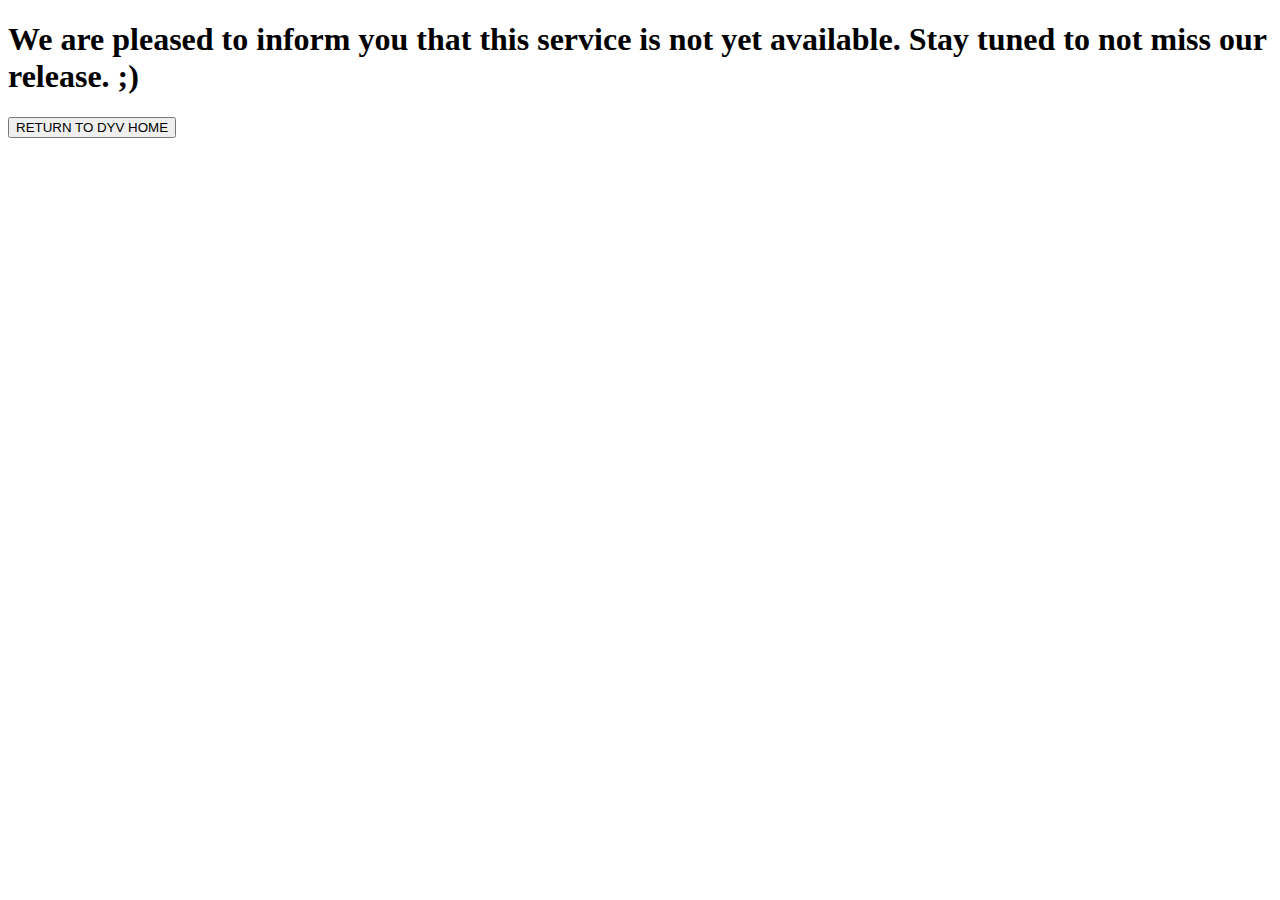
==== websites.html @ d20c17e8 "Add files via upload" ====
<!DOCTYPE html>
<html>
    <head>
        <link href="style/website/website.css" rel="stylesheet" type="text/css" />
    </head>

    <body>
        <h1 id="TXT">We are pleased to inform you that this service is not yet available. Stay tuned to not miss our release. ;)</h1>
        <a href="index.html"><button class="PartButton">RETURN TO DYV HOME</button></a>
    </body>
</html>
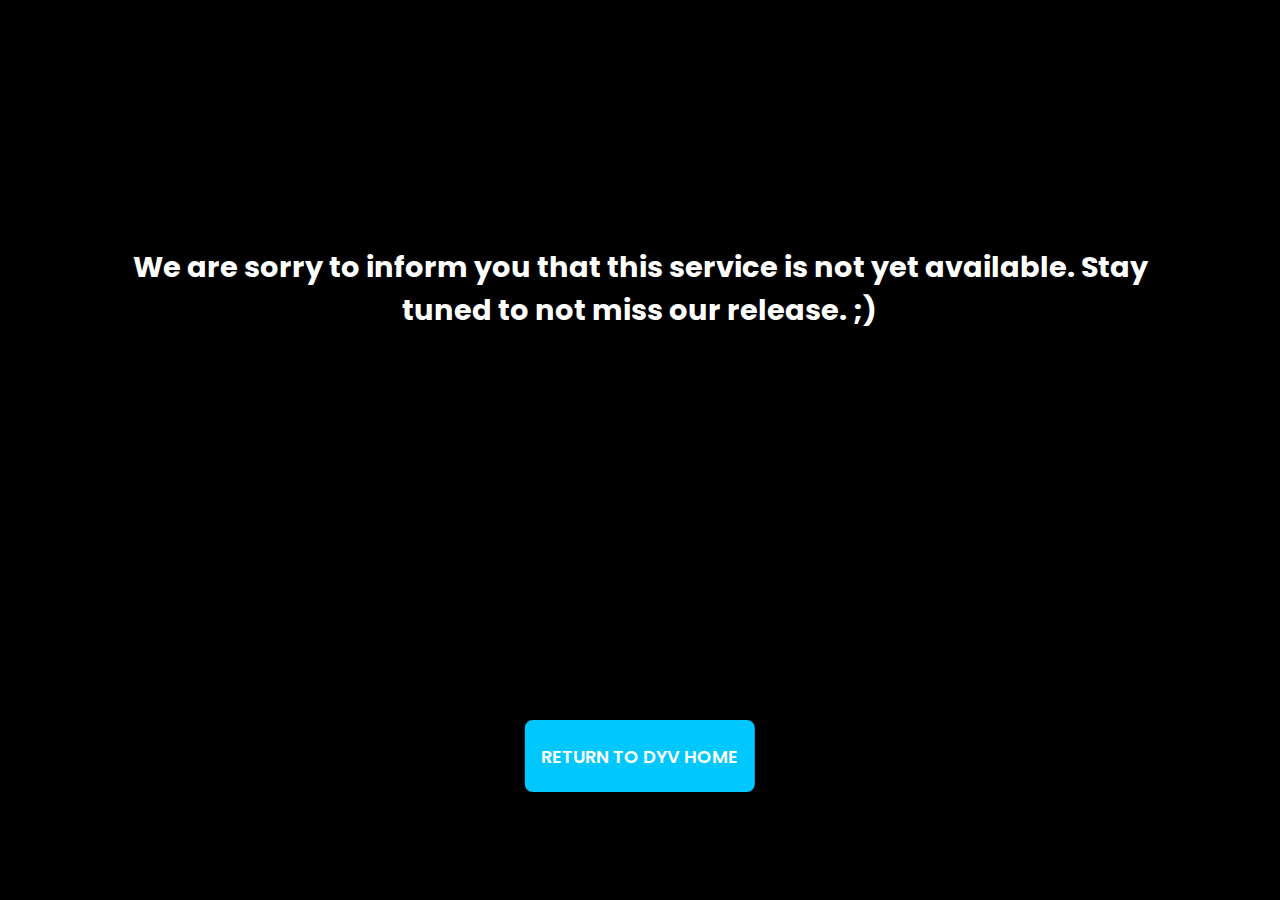
==== commit 49f1c9c2: "Add files via upload" ====
--- a/websites.html
+++ b/websites.html
@@ -5,7 +5,7 @@
     </head>
 
     <body>
-        <h1 id="TXT">We are pleased to inform you that this service is not yet available. Stay tuned to not miss our release. ;)</h1>
+        <h1 id="TXT">We are sorry to inform you that this service is not yet available. Stay tuned to not miss our release. ;)</h1>
         <a href="index.html"><button class="PartButton">RETURN TO DYV HOME</button></a>
     </body>
 </html>--- a/style/website/website.css
+++ b/style/website/website.css
@@ -0,0 +1,40 @@
+@import url("https://fonts.googleapis.com/css2?family=Poppins:wght@100;200&display=swap");
+* {
+  background-color: black;
+  font-family: "Poppins", sans-serif;
+}
+
+#TXT {
+  width: 80%;
+  top: 30%;
+  left: 50%;
+  transform: translate(-50%, -50%);
+  position: absolute;
+  font-size: 180%;
+  text-align: center;
+  color: white;
+}
+
+.PartButton {
+  width: 18%;
+  height: 8%;
+  top: 80%;
+  left: 50%;
+  transform: translateX(-50%);
+  position: absolute;
+  font-size: 1.4vw;
+  font-weight: 550;
+  border: 2px rgb(0, 200, 255);
+  border-style: solid;
+  background-color: rgb(0, 200, 255);
+  color: white;
+  border-radius: 8px;
+  transition: all 0.2s;
+  overflow: hidden;
+}
+
+.PartButton:hover {
+  font-weight: 800;
+  background-color: white;
+  color: rgb(0, 200, 255);
+}/*# sourceMappingURL=website.css.map */